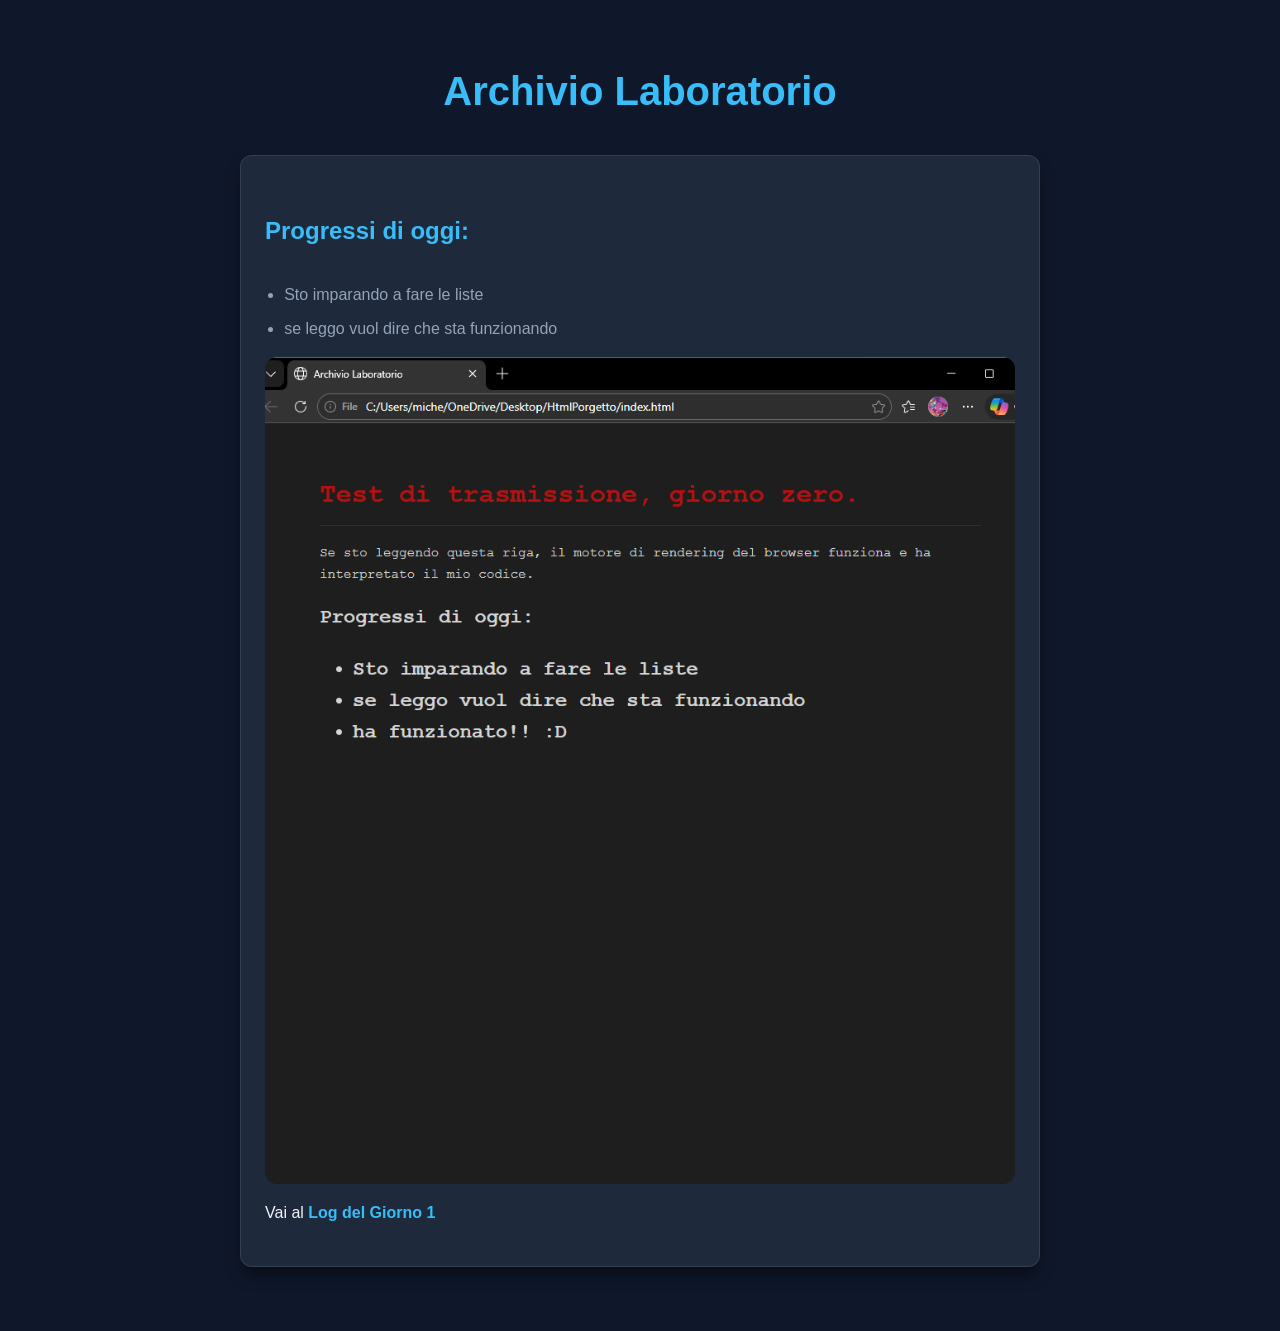
==== index.html @ 82c3e214 "Restyling moderno in dark mode" ====
<!DOCTYPE html>
<html>
<head>
    <title>Archivio Laboratorio</title>
    <link rel="stylesheet" href="style.css">
    <meta name="google-site-verification" content="kBuluuPNDOZvU0NJDACWlnb50VMcXfLut7V9dXuhPXE" />
</head>
<body>
    <div class="container">
        <h1>Archivio Laboratorio</h1>
        
        <div class="log-card">
            <h2>Progressi di oggi:</h2>
            <ul>
                <li>Sto imparando a fare le liste</li>
                <li>se leggo vuol dire che sta funzionando</li>
            </ul>
            <img src="test.png" alt="Test">
            <p>Vai al <a href="giorno1.html">Log del Giorno 1</a></p>
        </div>
    </div>
</body>
</html>
---- style.css ----
/* 1. VARIABILI: Definiamo la tavolozza colori una volta sola */
:root {
    --bg: #0f172a;           /* Sfondo blu notte */
    --card: #1e293b;         /* Colore delle schede */
    --accent: #38bdf8;       /* Azzurro per titoli e link */
    --text: #f1f5f9;         /* Testo chiaro principale */
    --text-dim: #94a3b8;     /* Testo secondario grigio */
    --radius: 12px;          /* Smussatura angoli */
}

/* 2. RESET E BASE: Pulizia dei margini e font moderno */
body {
    background-color: var(--bg);
    color: var(--text);
    font-family: 'Segoe UI', Roboto, Helvetica, Arial, sans-serif;
    line-height: 1.6;
    margin: 0;
    padding: 2rem;
    display: flex;
    flex-direction: column;
    align-items: center;
}

/* 3. LAYOUT: Contenitore che non si allarga troppo su PC */
main, .container {
    width: 100%;
    max-width: 800px;
}

/* 4. TITOLI: Più grandi e con colore d'accento */
h1 {
    color: var(--accent);
    font-size: 2.5rem;
    text-align: center;
    margin-bottom: 2rem;
}

h2 {
    color: var(--accent);
    border-bottom: 2px solid var(--card);
    padding-bottom: 10px;
    margin-top: 2rem;
}

/* 5. LE CARD: Ogni log di laboratorio sarà un blocco distinto */
.log-card {
    background-color: var(--card);
    padding: 1.5rem;
    border-radius: var(--radius);
    box-shadow: 0 10px 15px -3px rgba(0, 0, 0, 0.5);
    margin-bottom: 2rem;
    border: 1px solid rgba(255, 255, 255, 0.1);
}

/* 6. LINK E IMMAGINI: Cura dei dettagli */
a {
    color: var(--accent);
    text-decoration: none;
    font-weight: bold;
    transition: 0.3s;
}

a:hover {
    text-decoration: underline;
    opacity: 0.8;
}

img {
    max-width: 100%;
    border-radius: var(--radius);
    margin: 1rem 0;
    display: block;
}

ul {
    padding-left: 1.2rem;
}

li {
    margin-bottom: 0.5rem;
    color: var(--text-dim);
}
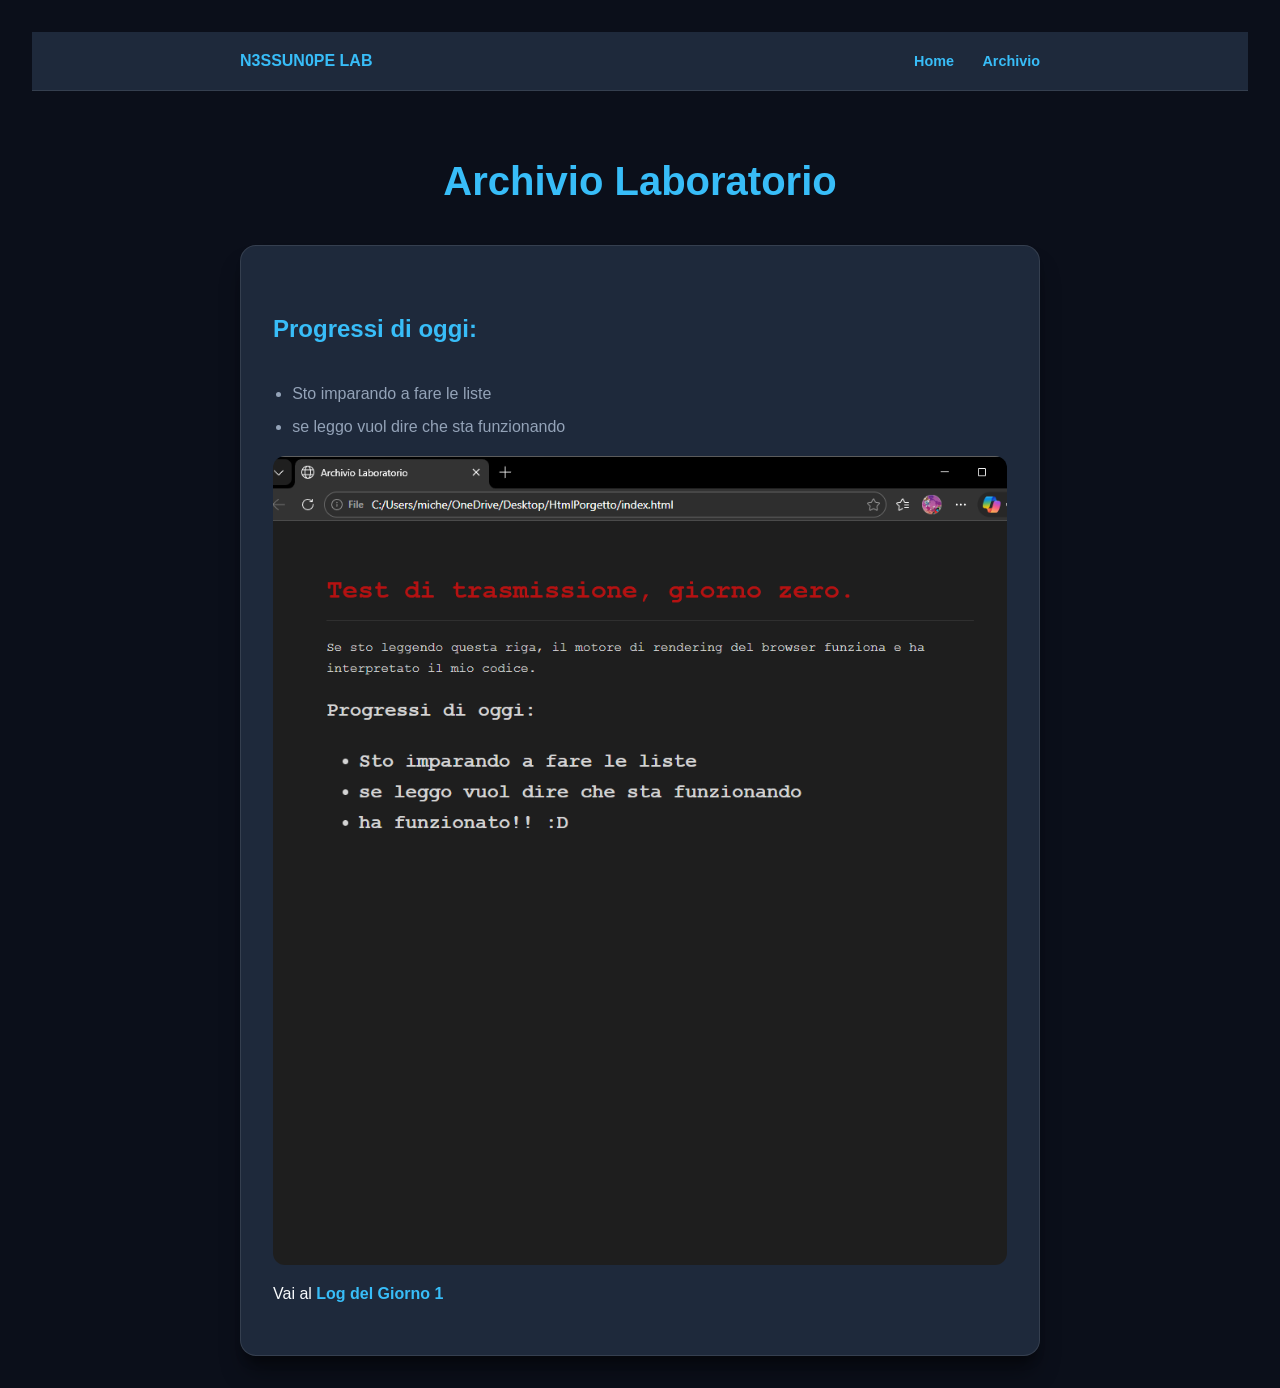
==== commit 2387fc5f: "UI polish and navbar" ====
--- a/index.html
+++ b/index.html
@@ -6,6 +6,15 @@
     <meta name="google-site-verification" content="kBuluuPNDOZvU0NJDACWlnb50VMcXfLut7V9dXuhPXE" />
 </head>
 <body>
+    <nav style="width: 100%; background: var(--card); padding: 1rem 0; border-bottom: 1px solid rgba(255,255,255,0.1); position: sticky; top: 0; z-index: 100; display: flex; justify-content: center; margin-bottom: 2rem;">
+    <div style="width: 100%; max-width: 800px; display: flex; justify-content: space-between; padding: 0 1rem;">
+        <span style="font-weight: bold; color: var(--accent);">N3SSUN0PE LAB</span>
+        <div>
+            <a href="index.html" style="margin-left: 1.5rem; font-size: 0.9rem;">Home</a>
+            <a href="giorno1.html" style="margin-left: 1.5rem; font-size: 0.9rem;">Archivio</a>
+        </div>
+    </div>
+</nav>
     <div class="container">
         <h1>Archivio Laboratorio</h1>
         
--- a/style.css
+++ b/style.css
@@ -1,9 +1,9 @@
 /* 1. VARIABILI: Definiamo la tavolozza colori una volta sola */
 :root {
-    --bg: #0f172a;           /* Sfondo blu notte */
+    --bg: #0b0f1a;           /* Sfondo blu notte */
     --card: #1e293b;         /* Colore delle schede */
     --accent: #38bdf8;       /* Azzurro per titoli e link */
-    --text: #f1f5f9;         /* Testo chiaro principale */
+    --text: #f8fafc;         /* Testo chiaro principale */
     --text-dim: #94a3b8;     /* Testo secondario grigio */
     --radius: 12px;          /* Smussatura angoli */
 }
@@ -45,11 +45,12 @@
 /* 5. LE CARD: Ogni log di laboratorio sarà un blocco distinto */
 .log-card {
     background-color: var(--card);
-    padding: 1.5rem;
-    border-radius: var(--radius);
-    box-shadow: 0 10px 15px -3px rgba(0, 0, 0, 0.5);
-    margin-bottom: 2rem;
+    padding: 2rem;           /* Più respiro interno */
+    border-radius: 16px;     /* Smussatura più moderna */
+    box-shadow: 0 20px 25px -5px rgba(0, 0, 0, 0.4), 
+                0 10px 10px -5px rgba(0, 0, 0, 0.3); /* Ombra a due livelli */
     border: 1px solid rgba(255, 255, 255, 0.1);
+    margin-top: 1rem;
 }
 
 /* 6. LINK E IMMAGINI: Cura dei dettagli */
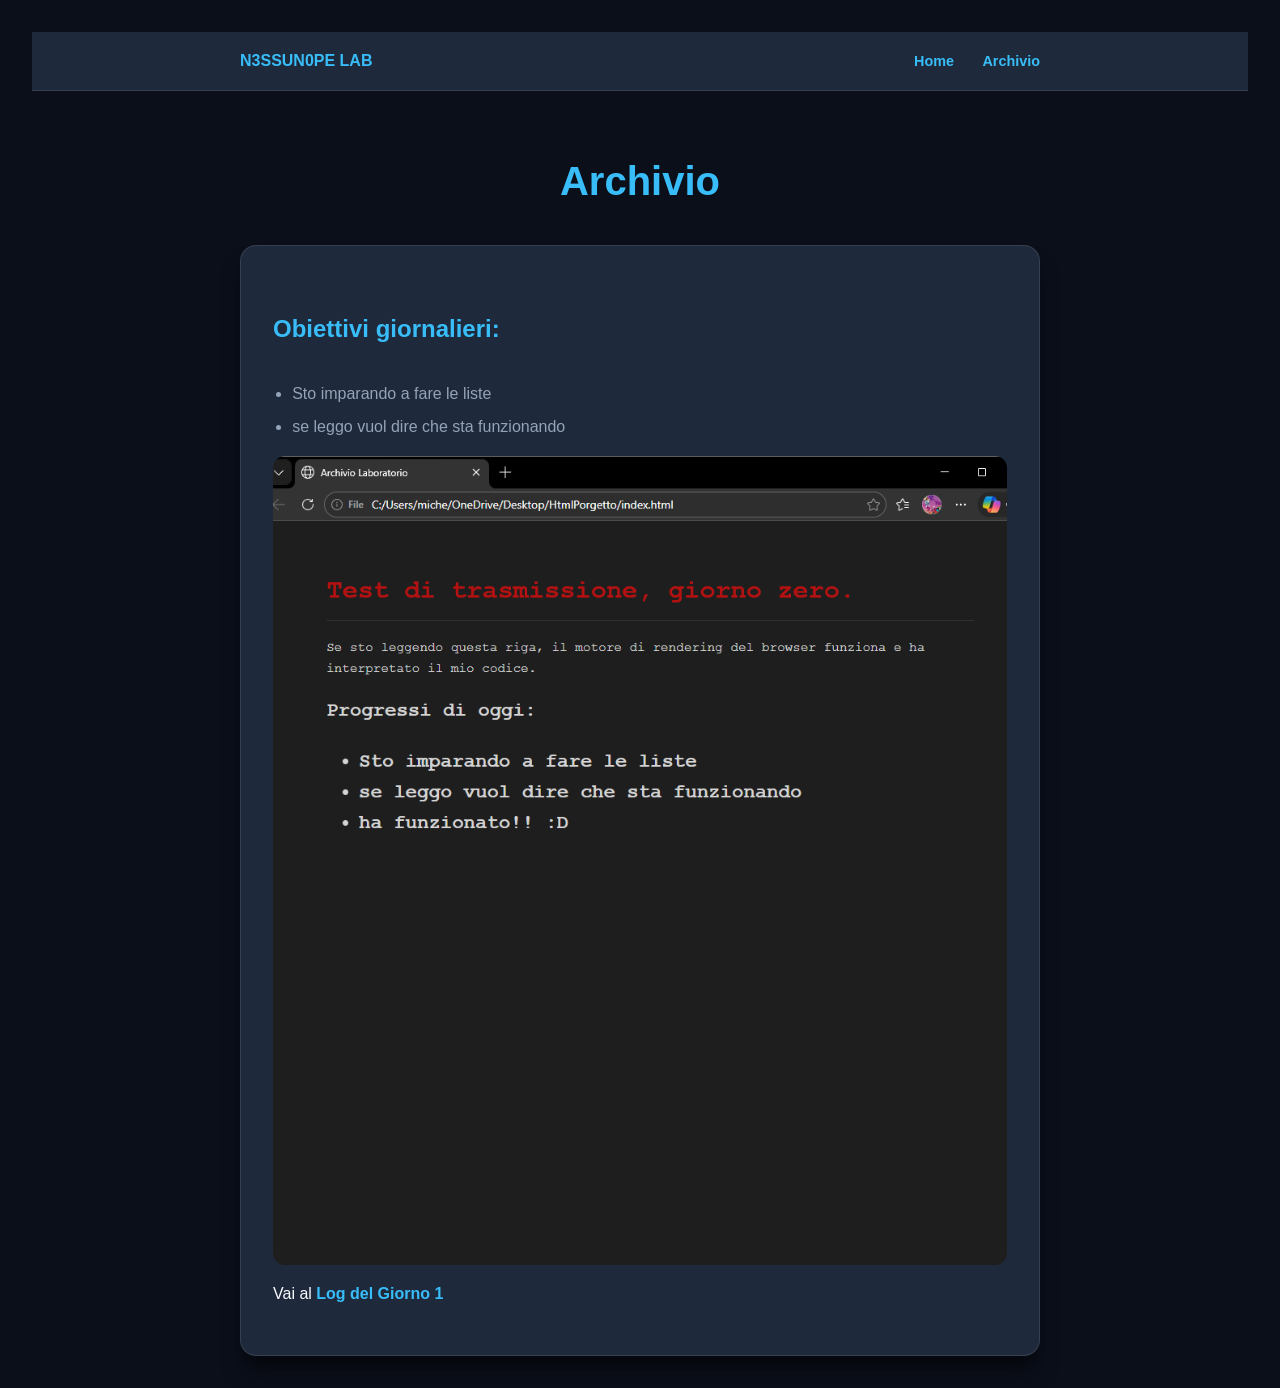
==== commit d1ccf0bd: "Navbar sincronizzata su tutte le pagine" ====
--- a/index.html
+++ b/index.html
@@ -16,10 +16,10 @@
     </div>
 </nav>
     <div class="container">
-        <h1>Archivio Laboratorio</h1>
+        <h1>Archivio</h1>
         
         <div class="log-card">
-            <h2>Progressi di oggi:</h2>
+            <h2>Obiettivi giornalieri:</h2>
             <ul>
                 <li>Sto imparando a fare le liste</li>
                 <li>se leggo vuol dire che sta funzionando</li>
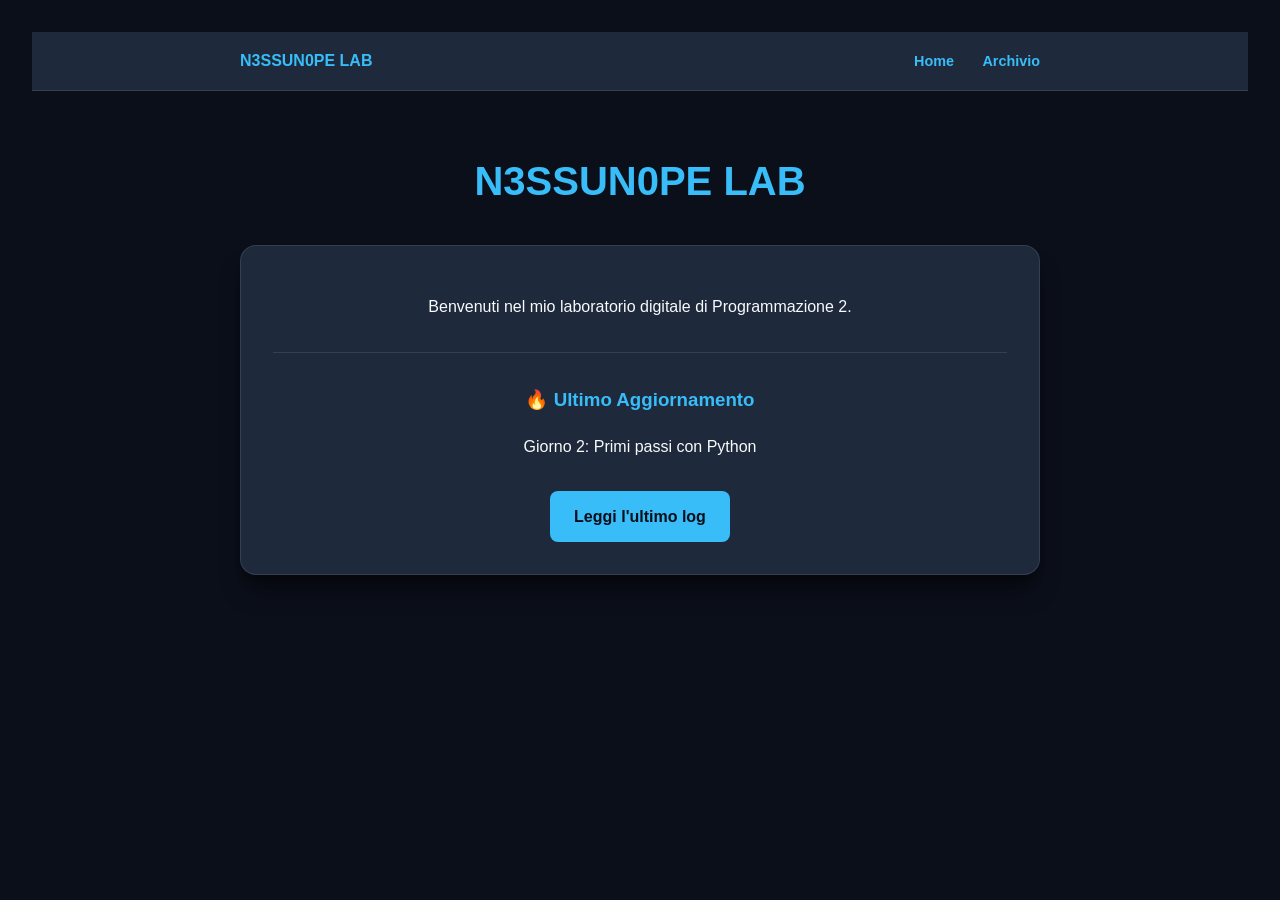
==== commit 5ad9b999: "creato processo di automazione sia per la home sia per la creazione del giorno nuovo, creato genera." ====
--- a/index.html
+++ b/index.html
@@ -11,22 +11,21 @@
         <span style="font-weight: bold; color: var(--accent);">N3SSUN0PE LAB</span>
         <div>
             <a href="index.html" style="margin-left: 1.5rem; font-size: 0.9rem;">Home</a>
-            <a href="giorno1.html" style="margin-left: 1.5rem; font-size: 0.9rem;">Archivio</a>
+            <a href="archivio.html" style="margin-left: 1.5rem; font-size: 0.9rem;">Archivio</a>
         </div>
     </div>
 </nav>
     <div class="container">
-        <h1>Archivio</h1>
-        
-        <div class="log-card">
-            <h2>Obiettivi giornalieri:</h2>
-            <ul>
-                <li>Sto imparando a fare le liste</li>
-                <li>se leggo vuol dire che sta funzionando</li>
-            </ul>
-            <img src="test.png" alt="Test">
-            <p>Vai al <a href="giorno1.html">Log del Giorno 1</a></p>
-        </div>
+    <h1>N3SSUN0PE LAB</h1>
+    <div class="log-card" style="text-align: center;">
+        <p>Benvenuti nel mio laboratorio digitale di Programmazione 2.</p>
+        <hr style="border: 0; border-top: 1px solid rgba(255,255,255,0.1); margin: 2rem 0;">
+        <h3 style="color: var(--accent);">🔥 Ultimo Aggiornamento</h3>
+        <!-- LATEST_START -->
+        <p>Giorno 2: Primi passi con Python</p>
+        <a href="giorno2.html" class="btn" style="display: inline-block; background: var(--accent); color: var(--bg); padding: 0.8rem 1.5rem; border-radius: 8px; font-weight: bold; margin-top: 1rem;">Leggi l'ultimo log</a>
+         <!-- LATEST_END -->
     </div>
+</div>
 </body>
 </html>
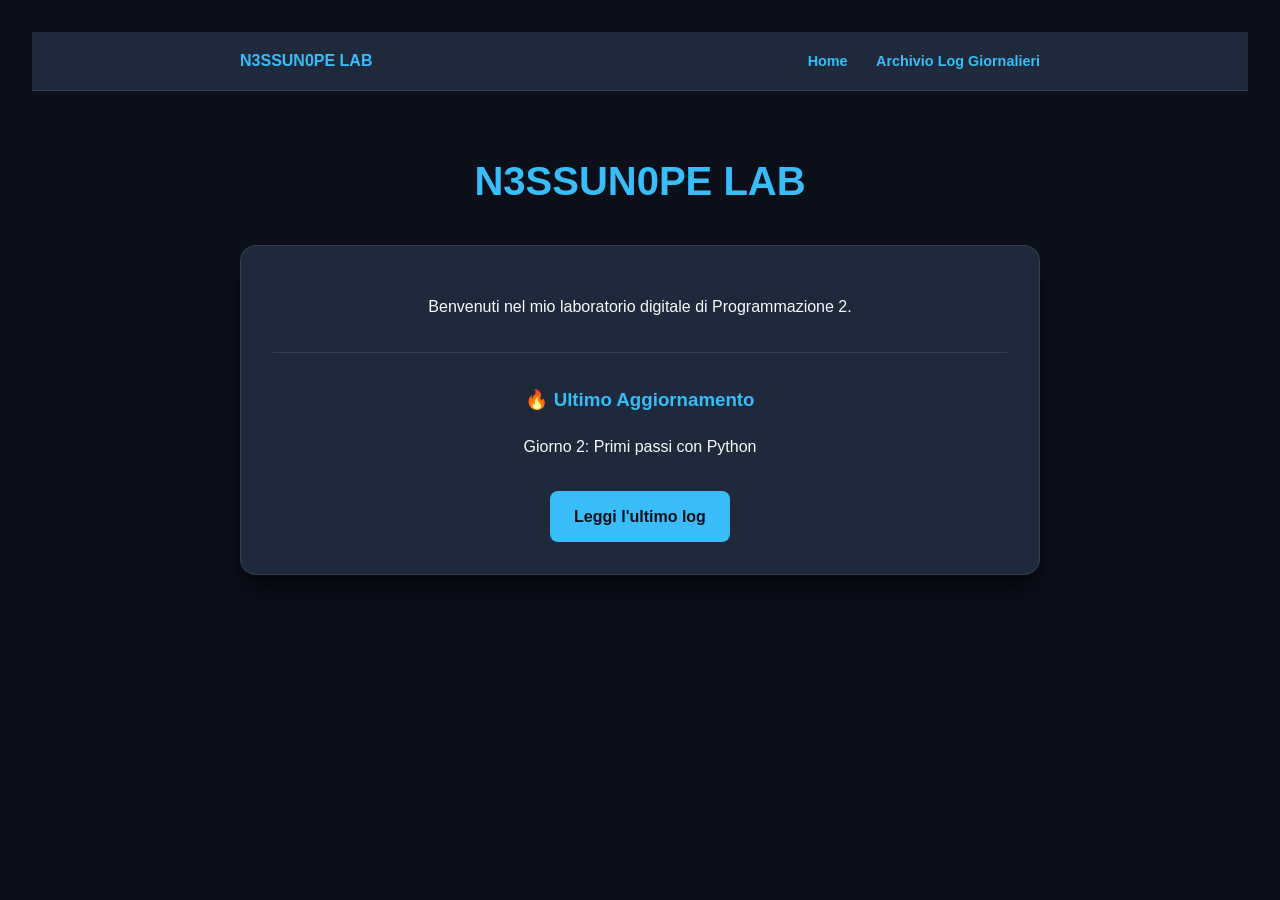
==== commit 6eb481bf: "aggiornato nome archivio log" ====
--- a/index.html
+++ b/index.html
@@ -1,7 +1,7 @@
 <!DOCTYPE html>
 <html>
 <head>
-    <title>Archivio Laboratorio</title>
+    <title>Home Page N3SSUN0PE LAB</title>
     <link rel="stylesheet" href="style.css">
     <meta name="google-site-verification" content="kBuluuPNDOZvU0NJDACWlnb50VMcXfLut7V9dXuhPXE" />
 </head>
@@ -11,7 +11,7 @@
         <span style="font-weight: bold; color: var(--accent);">N3SSUN0PE LAB</span>
         <div>
             <a href="index.html" style="margin-left: 1.5rem; font-size: 0.9rem;">Home</a>
-            <a href="archivio.html" style="margin-left: 1.5rem; font-size: 0.9rem;">Archivio</a>
+            <a href="archivio.html" style="margin-left: 1.5rem; font-size: 0.9rem;">Archivio Log Giornalieri</a>
         </div>
     </div>
 </nav>
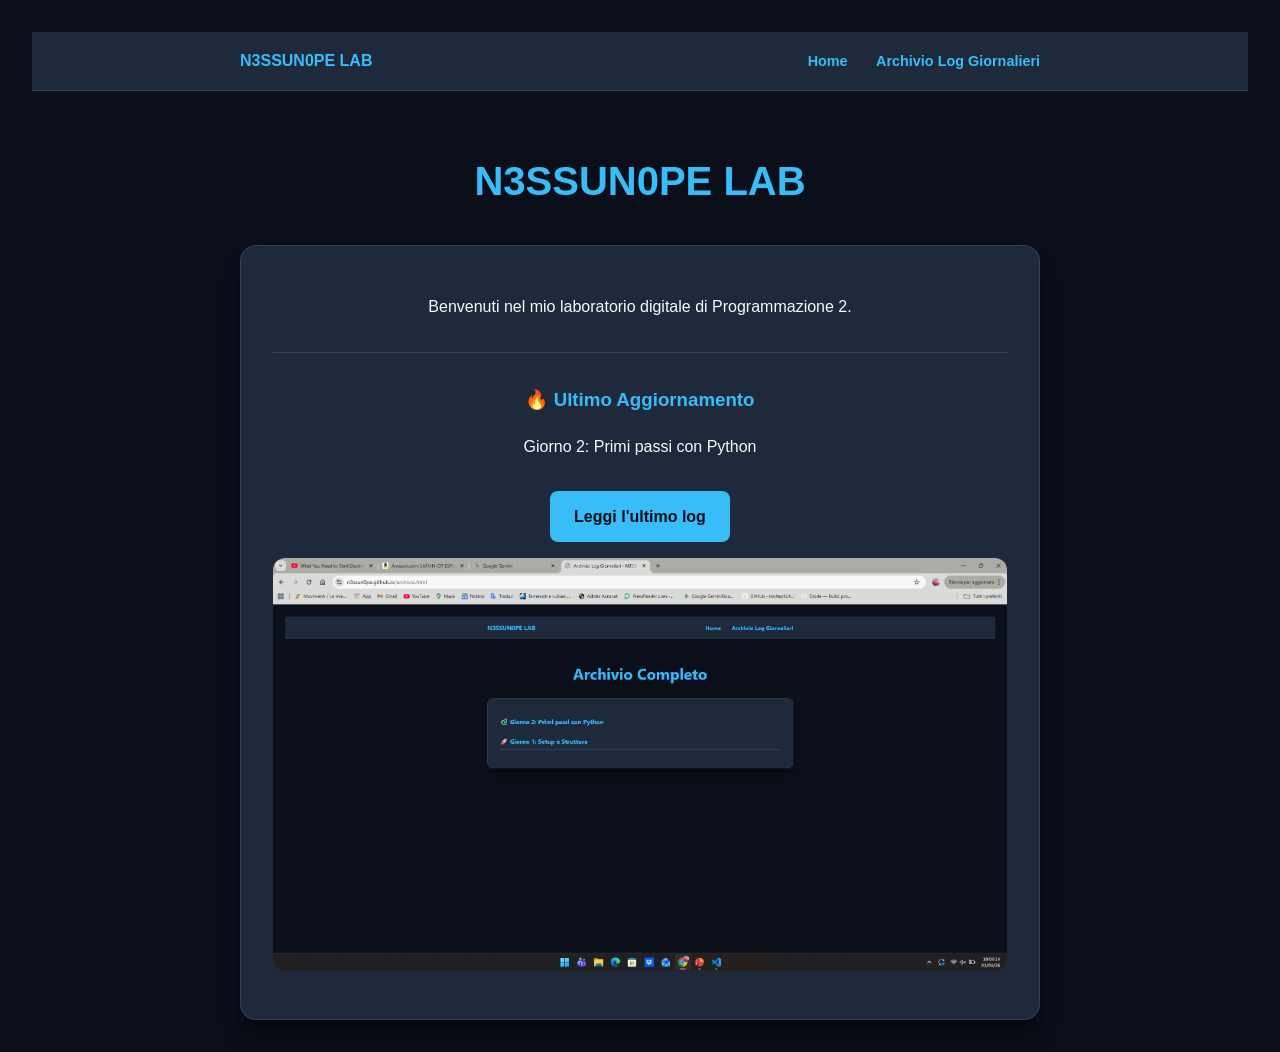
==== commit 1c9efbb7: "aggiunto screen progressi nella home page" ====
--- a/index.html
+++ b/index.html
@@ -25,6 +25,7 @@
         <p>Giorno 2: Primi passi con Python</p>
         <a href="giorno2.html" class="btn" style="display: inline-block; background: var(--accent); color: var(--bg); padding: 0.8rem 1.5rem; border-radius: 8px; font-weight: bold; margin-top: 1rem;">Leggi l'ultimo log</a>
          <!-- LATEST_END -->
+        <img src="giorno2.png" alt="screenshot di test del giorno corrente">
     </div>
 </div>
 </body>
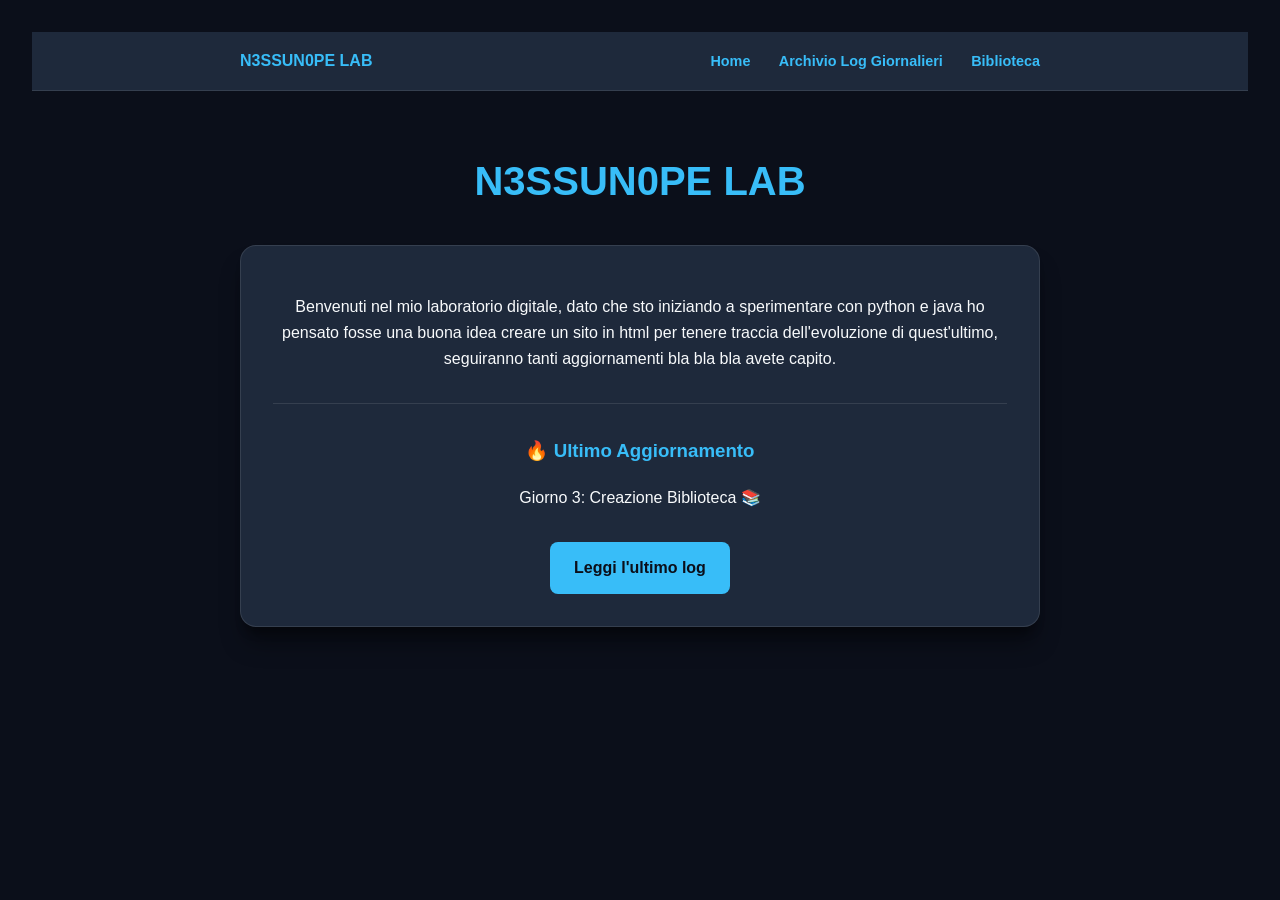
==== commit 327deaae: "aggiornata la home con cosa ho fatto oggi" ====
--- a/index.html
+++ b/index.html
@@ -12,20 +12,20 @@
         <div>
             <a href="index.html" style="margin-left: 1.5rem; font-size: 0.9rem;">Home</a>
             <a href="archivio.html" style="margin-left: 1.5rem; font-size: 0.9rem;">Archivio Log Giornalieri</a>
+            <a href="biblioteca.html" style="margin-left: 1.5rem; font-size: 0.9rem; color: var(--accent);">Biblioteca</a>
         </div>
     </div>
 </nav>
     <div class="container">
     <h1>N3SSUN0PE LAB</h1>
     <div class="log-card" style="text-align: center;">
-        <p>Benvenuti nel mio laboratorio digitale di Programmazione 2.</p>
+        <p>Benvenuti nel mio laboratorio digitale, dato che sto iniziando a sperimentare con python e java ho pensato fosse una buona idea creare un sito in html per tenere traccia dell'evoluzione di quest'ultimo, seguiranno tanti aggiornamenti bla bla bla avete capito.</p>
         <hr style="border: 0; border-top: 1px solid rgba(255,255,255,0.1); margin: 2rem 0;">
         <h3 style="color: var(--accent);">🔥 Ultimo Aggiornamento</h3>
         <!-- LATEST_START -->
-        <p>Giorno 2: Primi passi con Python</p>
-        <a href="giorno2.html" class="btn" style="display: inline-block; background: var(--accent); color: var(--bg); padding: 0.8rem 1.5rem; border-radius: 8px; font-weight: bold; margin-top: 1rem;">Leggi l'ultimo log</a>
-         <!-- LATEST_END -->
-        <img src="giorno2.png" alt="screenshot di test del giorno corrente">
+        <p>Giorno 3: Creazione Biblioteca 📚</p>
+        <a href="giorno3.html" class="btn" style="display: inline-block; background: var(--accent); color: var(--bg); padding: 0.8rem 1.5rem; border-radius: 8px; font-weight: bold; margin-top: 1rem;">Leggi l'ultimo log</a>
+        <!-- LATEST_END -->
     </div>
 </div>
 </body>
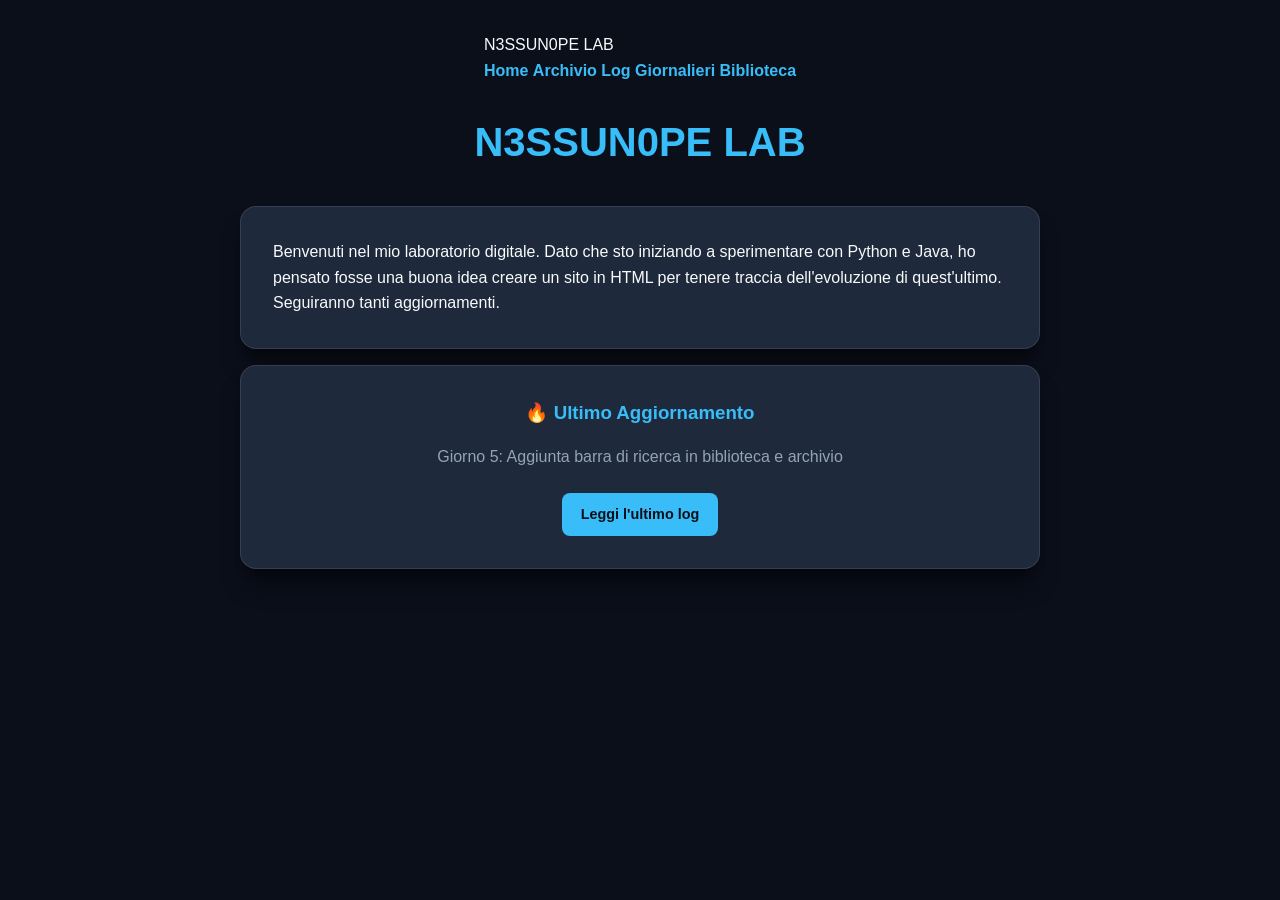
==== commit 6309b331: "aggiunto log giorno 5" ====
--- a/index.html
+++ b/index.html
@@ -6,27 +6,29 @@
     <meta name="google-site-verification" content="kBuluuPNDOZvU0NJDACWlnb50VMcXfLut7V9dXuhPXE" />
 </head>
 <body>
-    <nav style="width: 100%; background: var(--card); padding: 1rem 0; border-bottom: 1px solid rgba(255,255,255,0.1); position: sticky; top: 0; z-index: 100; display: flex; justify-content: center; margin-bottom: 2rem;">
-    <div style="width: 100%; max-width: 800px; display: flex; justify-content: space-between; padding: 0 1rem;">
-        <span style="font-weight: bold; color: var(--accent);">N3SSUN0PE LAB</span>
-        <div>
-            <a href="index.html" style="margin-left: 1.5rem; font-size: 0.9rem;">Home</a>
-            <a href="archivio.html" style="margin-left: 1.5rem; font-size: 0.9rem;">Archivio Log Giornalieri</a>
-            <a href="biblioteca.html" style="margin-left: 1.5rem; font-size: 0.9rem; color: var(--accent);">Biblioteca</a>
+    <nav class="navbar">
+        <div class="nav-content">
+            <span class="nav-logo">N3SSUN0PE LAB</span>
+            <div class="nav-links">
+                <a href="index.html" class="active">Home</a>
+                <a href="archivio.html">Archivio Log Giornalieri</a>
+                <a href="biblioteca.html">Biblioteca</a>
+            </div>
+        </div>
+    </nav>
+
+    <div class="container">
+        <h1>N3SSUN0PE LAB</h1>
+        <div class="log-card" style="text-align: left;">
+            <p style="margin: 0;">Benvenuti nel mio laboratorio digitale. Dato che sto iniziando a sperimentare con Python e Java, ho pensato fosse una buona idea creare un sito in HTML per tenere traccia dell'evoluzione di quest'ultimo. Seguiranno tanti aggiornamenti.</p>
+        </div>
+        <div class="log-card" style="display: flex; flex-direction: column; align-items: center; gap: 0.5rem;">
+            <h3 style="color: var(--accent); margin: 0;">🔥 Ultimo Aggiornamento</h3>
+            <!-- LATEST_START -->
+            <p style="margin: 0.5rem 0; color: var(--text-dim);">Giorno 5: Aggiunta barra di ricerca in biblioteca e archivio</p>
+            <a href="giorno5.html" style="background: var(--accent); color: var(--bg); padding: 0.6rem 1.2rem; border-radius: 8px; font-weight: bold; font-size: 0.9rem; margin-top: 0.5rem; transition: 0.3s;">Leggi l'ultimo log</a>
+            <!-- LATEST_END -->
         </div>
     </div>
-</nav>
-    <div class="container">
-    <h1>N3SSUN0PE LAB</h1>
-    <div class="log-card" style="text-align: center;">
-        <p>Benvenuti nel mio laboratorio digitale, dato che sto iniziando a sperimentare con python e java ho pensato fosse una buona idea creare un sito in html per tenere traccia dell'evoluzione di quest'ultimo, seguiranno tanti aggiornamenti bla bla bla avete capito.</p>
-        <hr style="border: 0; border-top: 1px solid rgba(255,255,255,0.1); margin: 2rem 0;">
-        <h3 style="color: var(--accent);">🔥 Ultimo Aggiornamento</h3>
-        <!-- LATEST_START -->
-        <p>Giorno 3: Creazione Biblioteca 📚</p>
-        <a href="giorno3.html" class="btn" style="display: inline-block; background: var(--accent); color: var(--bg); padding: 0.8rem 1.5rem; border-radius: 8px; font-weight: bold; margin-top: 1rem;">Leggi l'ultimo log</a>
-        <!-- LATEST_END -->
-    </div>
-</div>
 </body>
 </html>
